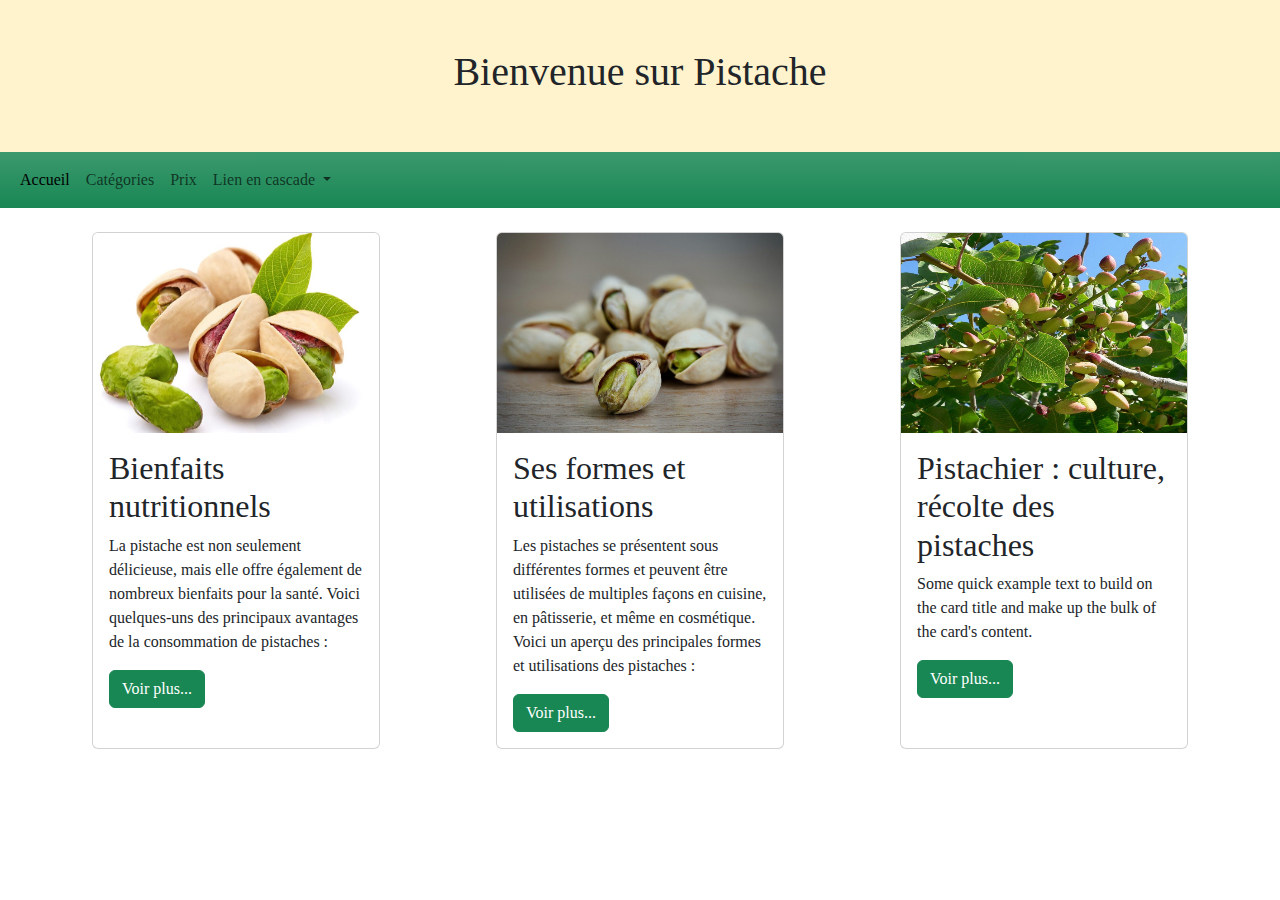
==== Pistache.html @ 4eb022e9 "first commit" ====
<!DOCTYPE html>
<html lang="fr">
<head>
    <meta charset="UTF-8">
    <meta name="viewport" content="width=device-width, initial-scale=1.0">
    <title>La Pistache</title>
    <link rel="stylesheet" href="css\Pistache.css">
    <link href="https://cdn.jsdelivr.net/npm/bootstrap@5.3.3/dist/css/bootstrap.min.css" rel="stylesheet" integrity="sha384-QWTKZyjpPEjISv5WaRU9OFeRpok6YctnYmDr5pNlyT2bRjXh0JMhjY6hW+ALEwIH" crossorigin="anonymous">
</head>
<body>
    <header class="p-5 bg-warning-subtle">
        <h1 class="text-center">Bienvenue sur Pistache</h1>
    </header>
    <nav class="navbar navbar-expand-lg bg-success bg-gradient">
        <div class="container-fluid">
          <button class="navbar-toggler" type="button" data-bs-toggle="collapse" data-bs-target="#navbarNavDropdown" aria-controls="navbarNavDropdown" aria-expanded="false" aria-label="Toggle navigation">
            <span class="navbar-toggler-icon"></span>
          </button>
          <div class="collapse navbar-collapse" id="navbarNavDropdown">
            <ul class="navbar-nav">
              <li class="nav-item">
                <a class="nav-link active" aria-current="page" href="#">Accueil</a>
              </li>
              <li class="nav-item">
                <a class="nav-link" href="#">Catégories</a>
              </li>
              <li class="nav-item">
                <a class="nav-link" href="#">Prix</a>
              </li>
              <li class="nav-item dropdown">
                <a class="nav-link dropdown-toggle" href="#" role="button" data-bs-toggle="dropdown" aria-expanded="false">
                  Lien en cascade
                </a>
                <ul class="dropdown-menu bg-success bg-gradient">
                  <li><a class="dropdown-item" href="#">Action</a></li>
                  <li><a class="dropdown-item" href="#">Réaction</a></li>
                  <li><a class="dropdown-item" href="#">Et Voilà...</a></li>
                </ul>
              </li>
            </ul>
          </div>
        </div>
      </nav>
    <main>
        <section class="sectioncard">
            <div class="card m-4" style="width: 18rem;">
                <img src="img\les-bienfaits-sante-de-la-pistache.jpeg" class="card-img-top" alt="...">
                <div class="card-body">
                    <h2>Bienfaits nutritionnels</h2>
                  <p class="card-text">La pistache est non seulement délicieuse, mais elle offre également de nombreux bienfaits pour la santé. Voici quelques-uns des principaux avantages de la consommation de pistaches :</p>
                  <a href="#" class="btn btn-success">Voir plus...</a>
                </div>
              </div>
              <div class="card m-4" style="width: 18rem;">
                <img src="img\pistache.jpg" class="card-img-top" alt="...">
                <div class="card-body">
                    <h2>Ses formes et utilisations</h2>
                  <p class="card-text">Les pistaches se présentent sous différentes formes et peuvent être utilisées de multiples façons en cuisine, en pâtisserie, et même en cosmétique. Voici un aperçu des principales formes et utilisations des pistaches :</p>
                  <a href="#" class="btn btn-success">Voir plus...</a>
                </div>
              </div>
              <div class="card m-4" style="width: 18rem;">
                <img src="img\Pistacio_.jpg" class="card-img-top" alt="...">
                <div class="card-body">
                    <h2>Pistachier : culture, récolte des pistaches</h2>
                  <p class="card-text">Some quick example text to build on the card title and make up the bulk of the card's content.</p>
                  <a href="#" class="btn btn-success">Voir plus...</a>
                </div>
              </div> 
        </section>
    </main>





    <script src="js\Pistache.js"></script>
    <script src="https://cdn.jsdelivr.net/npm/bootstrap@5.3.3/dist/js/bootstrap.bundle.min.js" integrity="sha384-YvpcrYf0tY3lHB60NNkmXc5s9fDVZLESaAA55NDzOxhy9GkcIdslK1eN7N6jIeHz" crossorigin="anonymous"></script>
</body>
</html>
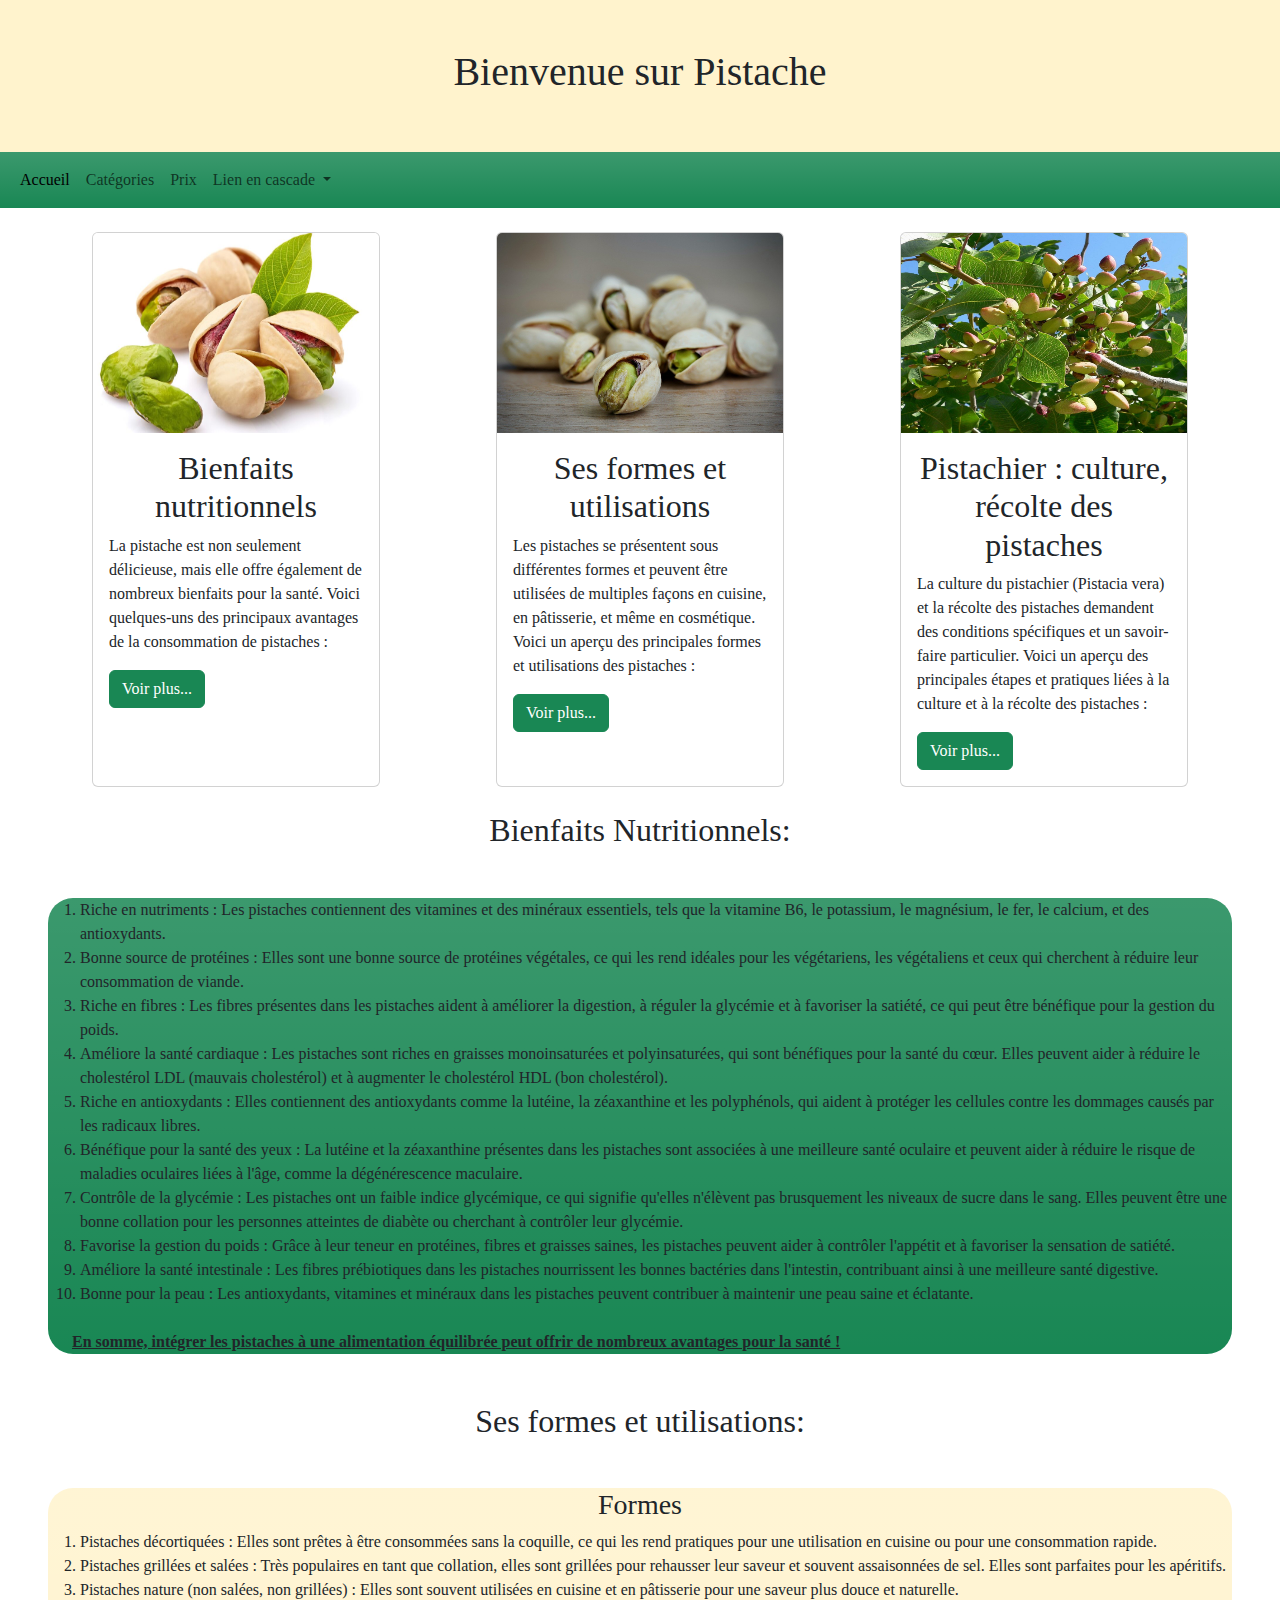
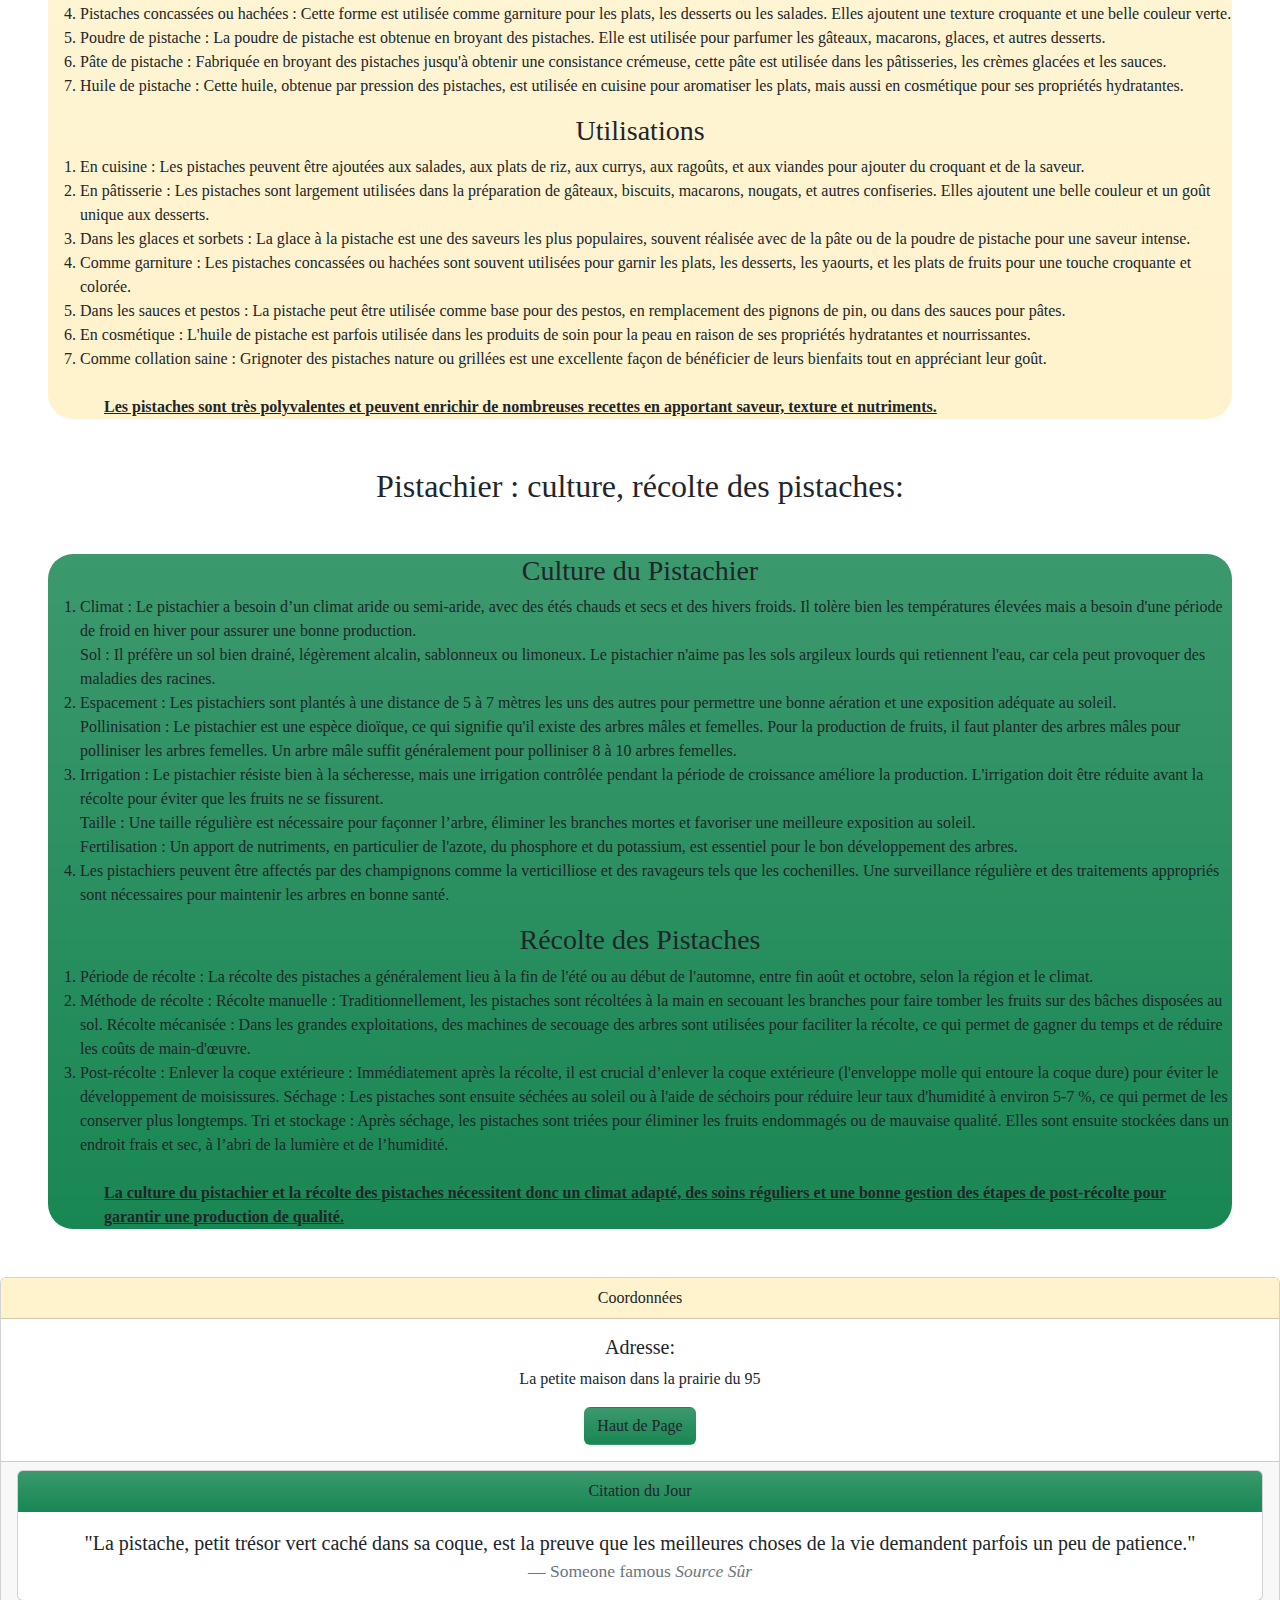
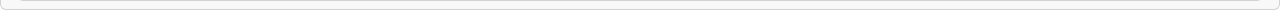
==== commit 6e93e705: "almostDone" ====
--- a/Pistache.html
+++ b/Pistache.html
@@ -44,31 +44,126 @@
     <main>
         <section class="sectioncard">
             <div class="card m-4" style="width: 18rem;">
-                <img src="img\les-bienfaits-sante-de-la-pistache.jpeg" class="card-img-top" alt="...">
+                <img src="img\les-bienfaits-sante-de-la-pistache.jpeg" class="card-img-top" alt="Plusieurs magnifiques pistaches décorer de feuilles ">
                 <div class="card-body">
                     <h2>Bienfaits nutritionnels</h2>
                   <p class="card-text">La pistache est non seulement délicieuse, mais elle offre également de nombreux bienfaits pour la santé. Voici quelques-uns des principaux avantages de la consommation de pistaches :</p>
-                  <a href="#" class="btn btn-success">Voir plus...</a>
+                  <a href="#Bienfaits" class="btn btn-success">Voir plus...</a>
                 </div>
               </div>
               <div class="card m-4" style="width: 18rem;">
-                <img src="img\pistache.jpg" class="card-img-top" alt="...">
+                <img src="img\pistache.jpg" class="card-img-top" alt="Un petit tas de pistache poser sur du parquet marron">
                 <div class="card-body">
                     <h2>Ses formes et utilisations</h2>
                   <p class="card-text">Les pistaches se présentent sous différentes formes et peuvent être utilisées de multiples façons en cuisine, en pâtisserie, et même en cosmétique. Voici un aperçu des principales formes et utilisations des pistaches :</p>
-                  <a href="#" class="btn btn-success">Voir plus...</a>
+                  <a href="#Formes" class="btn btn-success">Voir plus...</a>
                 </div>
               </div>
               <div class="card m-4" style="width: 18rem;">
-                <img src="img\Pistacio_.jpg" class="card-img-top" alt="...">
+                <img src="img\Pistacio_.jpg" class="card-img-top" alt="Une branche d'un jolie pistachier pleine de feuilles et de pistaches encore accrocher">
                 <div class="card-body">
                     <h2>Pistachier : culture, récolte des pistaches</h2>
-                  <p class="card-text">Some quick example text to build on the card title and make up the bulk of the card's content.</p>
-                  <a href="#" class="btn btn-success">Voir plus...</a>
+                  <p class="card-text">La culture du pistachier (Pistacia vera) et la récolte des pistaches demandent des conditions spécifiques et un savoir-faire particulier. Voici un aperçu des principales étapes et pratiques liées à la culture et à la récolte des pistaches :</p>
+                  <a href="#Pistachier" class="btn btn-success">Voir plus...</a>
                 </div>
               </div> 
         </section>
+        <section>
+            <h2 id="Bienfaits">Bienfaits Nutritionnels:</h2>
+            <article class="Texte m-5 bg-success bg-gradient">
+                
+                <ol>
+                    <li> Riche en nutriments : Les pistaches contiennent des vitamines et des minéraux essentiels, tels que la vitamine B6, le potassium, le magnésium, le fer, le calcium, et des antioxydants.</li>
+                    <li> Bonne source de protéines : Elles sont une bonne source de protéines végétales, ce qui les rend idéales pour les végétariens, les végétaliens et ceux qui cherchent à réduire leur consommation de viande.</li>
+                    <li> Riche en fibres : Les fibres présentes dans les pistaches aident à améliorer la digestion, à réguler la glycémie et à favoriser la satiété, ce qui peut être bénéfique pour la gestion du poids.</li>
+                    <li> Améliore la santé cardiaque : Les pistaches sont riches en graisses monoinsaturées et polyinsaturées, qui sont bénéfiques pour la santé du cœur. Elles peuvent aider à réduire le cholestérol LDL (mauvais cholestérol) et à augmenter le cholestérol HDL (bon cholestérol).</li>
+                    <li> Riche en antioxydants : Elles contiennent des antioxydants comme la lutéine, la zéaxanthine et les polyphénols, qui aident à protéger les cellules contre les dommages causés par les radicaux libres.</li>
+                    <li> Bénéfique pour la santé des yeux : La lutéine et la zéaxanthine présentes dans les pistaches sont associées à une meilleure santé oculaire et peuvent aider à réduire le risque de maladies oculaires liées à l'âge, comme la dégénérescence maculaire.</li>
+                    <li> Contrôle de la glycémie : Les pistaches ont un faible indice glycémique, ce qui signifie qu'elles n'élèvent pas brusquement les niveaux de sucre dans le sang. Elles peuvent être une bonne collation pour les personnes atteintes de diabète ou cherchant à contrôler leur glycémie.</li>
+                    <li> Favorise la gestion du poids : Grâce à leur teneur en protéines, fibres et graisses saines, les pistaches peuvent aider à contrôler l'appétit et à favoriser la sensation de satiété.</li>
+                    <li> Améliore la santé intestinale : Les fibres prébiotiques dans les pistaches nourrissent les bonnes bactéries dans l'intestin, contribuant ainsi à une meilleure santé digestive.</li>
+                    <li> Bonne pour la peau : Les antioxydants, vitamines et minéraux dans les pistaches peuvent contribuer à maintenir une peau saine et éclatante.</li>
+                </ol>
+                <p class="m-4"><u><strong>En somme, intégrer les pistaches à une alimentation équilibrée peut offrir de nombreux avantages pour la santé !</strong></u></p>
+            </article>
+            <h2 id="Formes">Ses formes et utilisations:</h2>
+            <article class="Texte m-5 bg-warning-subtle bg-gradient">
+                <h3>Formes</h3>
+                <ol>
+                    <li>Pistaches décortiquées : Elles sont prêtes à être consommées sans la coquille, ce qui les rend pratiques pour une utilisation en cuisine ou pour une consommation rapide.</li>
+                    <li>Pistaches grillées et salées : Très populaires en tant que collation, elles sont grillées pour rehausser leur saveur et souvent assaisonnées de sel. Elles sont parfaites pour les apéritifs.</li>
+                    <li>Pistaches nature (non salées, non grillées) : Elles sont souvent utilisées en cuisine et en pâtisserie pour une saveur plus douce et naturelle.</li>
+                    <li>Pistaches concassées ou hachées : Cette forme est utilisée comme garniture pour les plats, les desserts ou les salades. Elles ajoutent une texture croquante et une belle couleur verte.</li>
+                    <li>Poudre de pistache : La poudre de pistache est obtenue en broyant des pistaches. Elle est utilisée pour parfumer les gâteaux, macarons, glaces, et autres desserts.</li>
+                    <li>Pâte de pistache : Fabriquée en broyant des pistaches jusqu'à obtenir une consistance crémeuse, cette pâte est utilisée dans les pâtisseries, les crèmes glacées et les sauces.</li>
+                    <li>Huile de pistache : Cette huile, obtenue par pression des pistaches, est utilisée en cuisine pour aromatiser les plats, mais aussi en cosmétique pour ses propriétés hydratantes.</li>
+                </ol>
+                <h3>Utilisations</h3>
+                <ol>                  
+                    <li>En cuisine : Les pistaches peuvent être ajoutées aux salades, aux plats de riz, aux currys, aux ragoûts, et aux viandes pour ajouter du croquant et de la saveur.</li>
+                    <li>En pâtisserie : Les pistaches sont largement utilisées dans la préparation de gâteaux, biscuits, macarons, nougats, et autres confiseries. Elles ajoutent une belle couleur et un goût unique aux desserts.</li>
+                    <li>Dans les glaces et sorbets : La glace à la pistache est une des saveurs les plus populaires, souvent réalisée avec de la pâte ou de la poudre de pistache pour une saveur intense.</li>
+                    <li>Comme garniture : Les pistaches concassées ou hachées sont souvent utilisées pour garnir les plats, les desserts, les yaourts, et les plats de fruits pour une touche croquante et colorée.</li>
+                    <li>Dans les sauces et pestos : La pistache peut être utilisée comme base pour des pestos, en remplacement des pignons de pin, ou dans des sauces pour pâtes.</li>
+                    <li>En cosmétique : L'huile de pistache est parfois utilisée dans les produits de soin pour la peau en raison de ses propriétés hydratantes et nourrissantes.</li>
+                    <li>Comme collation saine : Grignoter des pistaches nature ou grillées est une excellente façon de bénéficier de leurs bienfaits tout en appréciant leur goût.</li>
+                    <p class="m-4"><u><strong>Les pistaches sont très polyvalentes et peuvent enrichir de nombreuses recettes en apportant saveur, texture et nutriments.</strong></u></p>
+                </ol>
+            </article>
+            <h2 id="Pistachier">Pistachier : culture, récolte des pistaches:</h2>
+            <article class="Texte m-5 bg-success bg-gradient">
+                <h3>Culture du Pistachier</h3>
+                <ol>
+                    <li>Climat : Le pistachier a besoin d’un climat aride ou semi-aride, avec des étés chauds et secs et des hivers froids. Il tolère bien les températures élevées mais a besoin d'une période de froid en hiver pour assurer une bonne production.<br>
+                        Sol : Il préfère un sol bien drainé, légèrement alcalin, sablonneux ou limoneux. Le pistachier n'aime pas les sols argileux lourds qui retiennent l'eau, car cela peut provoquer des maladies des racines.</li>
+                    <li>Espacement : Les pistachiers sont plantés à une distance de 5 à 7 mètres les uns des autres pour permettre une bonne aération et une exposition adéquate au soleil.<br>
+                        Pollinisation : Le pistachier est une espèce dioïque, ce qui signifie qu'il existe des arbres mâles et femelles. Pour la production de fruits, il faut planter des arbres mâles pour polliniser les arbres femelles. Un arbre mâle suffit généralement pour polliniser 8 à 10 arbres femelles.</li>
+                    <li>Irrigation : Le pistachier résiste bien à la sécheresse, mais une irrigation contrôlée pendant la période de croissance améliore la production. L'irrigation doit être réduite avant la récolte pour éviter que les fruits ne se fissurent.<br>
+                        Taille : Une taille régulière est nécessaire pour façonner l’arbre, éliminer les branches mortes et favoriser une meilleure exposition au soleil.<br>
+                        Fertilisation : Un apport de nutriments, en particulier de l'azote, du phosphore et du potassium, est essentiel pour le bon développement des arbres.</li>
+                    <li>Les pistachiers peuvent être affectés par des champignons comme la verticilliose et des ravageurs tels que les cochenilles. Une surveillance régulière et des traitements appropriés sont nécessaires pour maintenir les arbres en bonne santé.</li>
+                </ol>
+                <h3>Récolte des Pistaches</h3>
+                <ol>
+                    <li>                    Période de récolte :
+                    La récolte des pistaches a généralement lieu à la fin de l'été ou au début de l'automne, entre fin août et octobre, selon la région et le climat.</li>
+                    <li>                Méthode de récolte :
+                    Récolte manuelle : Traditionnellement, les pistaches sont récoltées à la main en secouant les branches pour faire tomber les fruits sur des bâches disposées au sol.
+                    Récolte mécanisée : Dans les grandes exploitations, des machines de secouage des arbres sont utilisées pour faciliter la récolte, ce qui permet de gagner du temps et de réduire les coûts de main-d'œuvre.</li>
+                    <li>                Post-récolte :
+                    Enlever la coque extérieure : Immédiatement après la récolte, il est crucial d’enlever la coque extérieure (l'enveloppe molle qui entoure la coque dure) pour éviter le développement de moisissures.
+                    Séchage : Les pistaches sont ensuite séchées au soleil ou à l'aide de séchoirs pour réduire leur taux d'humidité à environ 5-7 %, ce qui permet de les conserver plus longtemps.
+                    Tri et stockage : Après séchage, les pistaches sont triées pour éliminer les fruits endommagés ou de mauvaise qualité. Elles sont ensuite stockées dans un endroit frais et sec, à l’abri de la lumière et de l’humidité.</li>
+                    <p class="m-4"><u><strong>La culture du pistachier et la récolte des pistaches nécessitent donc un climat adapté, des soins réguliers et une bonne gestion des étapes de post-récolte pour garantir une production de qualité.</strong></u></p>
+                </ol>
+            </article>
+        </section>
     </main>
+    <footer>
+        <div class="card text-center">
+            <div class="card-header bg-warning-subtle">
+              Coordonnées
+            </div>
+            <div class="card-body">
+              <h5 class="card-title">Adresse:</h5>
+              <p class="card-text">La petite maison dans la prairie du 95</p>
+              <a href="#" class="btn bg-success bg-gradient">Haut de Page</a>
+            </div>
+            <div class="card-footer text-body-secondary">
+                <div class="card">
+                    <div class="card-header bg-success bg-gradient">
+                      Citation du Jour
+                    </div>
+                    <div class="card-body">
+                      <blockquote class="blockquote mb-0">
+                        <p>"La pistache, petit trésor vert caché dans sa coque, est la preuve que les meilleures choses de la vie demandent parfois un peu de patience."</p>
+                        <footer class="blockquote-footer">Someone famous<cite title="Source Title"> Source Sûr</cite></footer>
+                      </blockquote>
+                    </div>
+                  </div>
+            </div>
+          </div>
+    </footer>
 
 
 
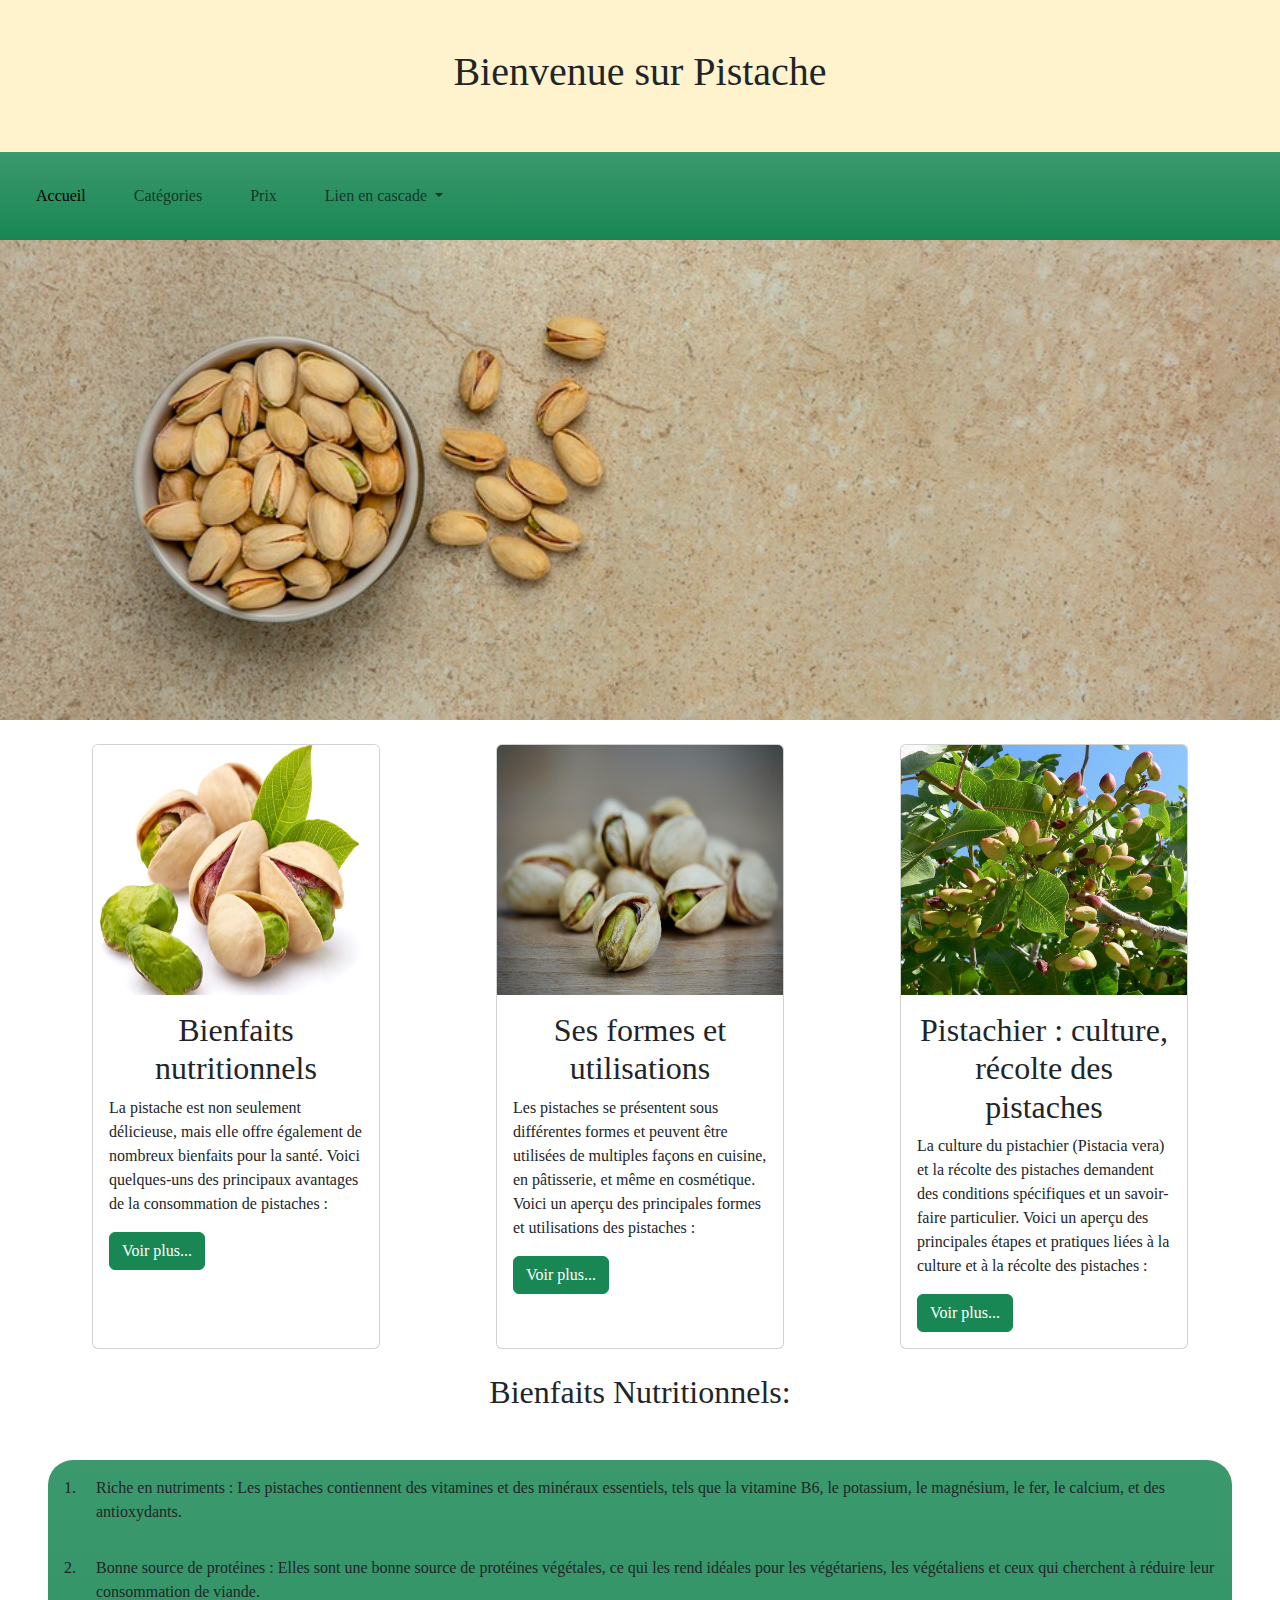
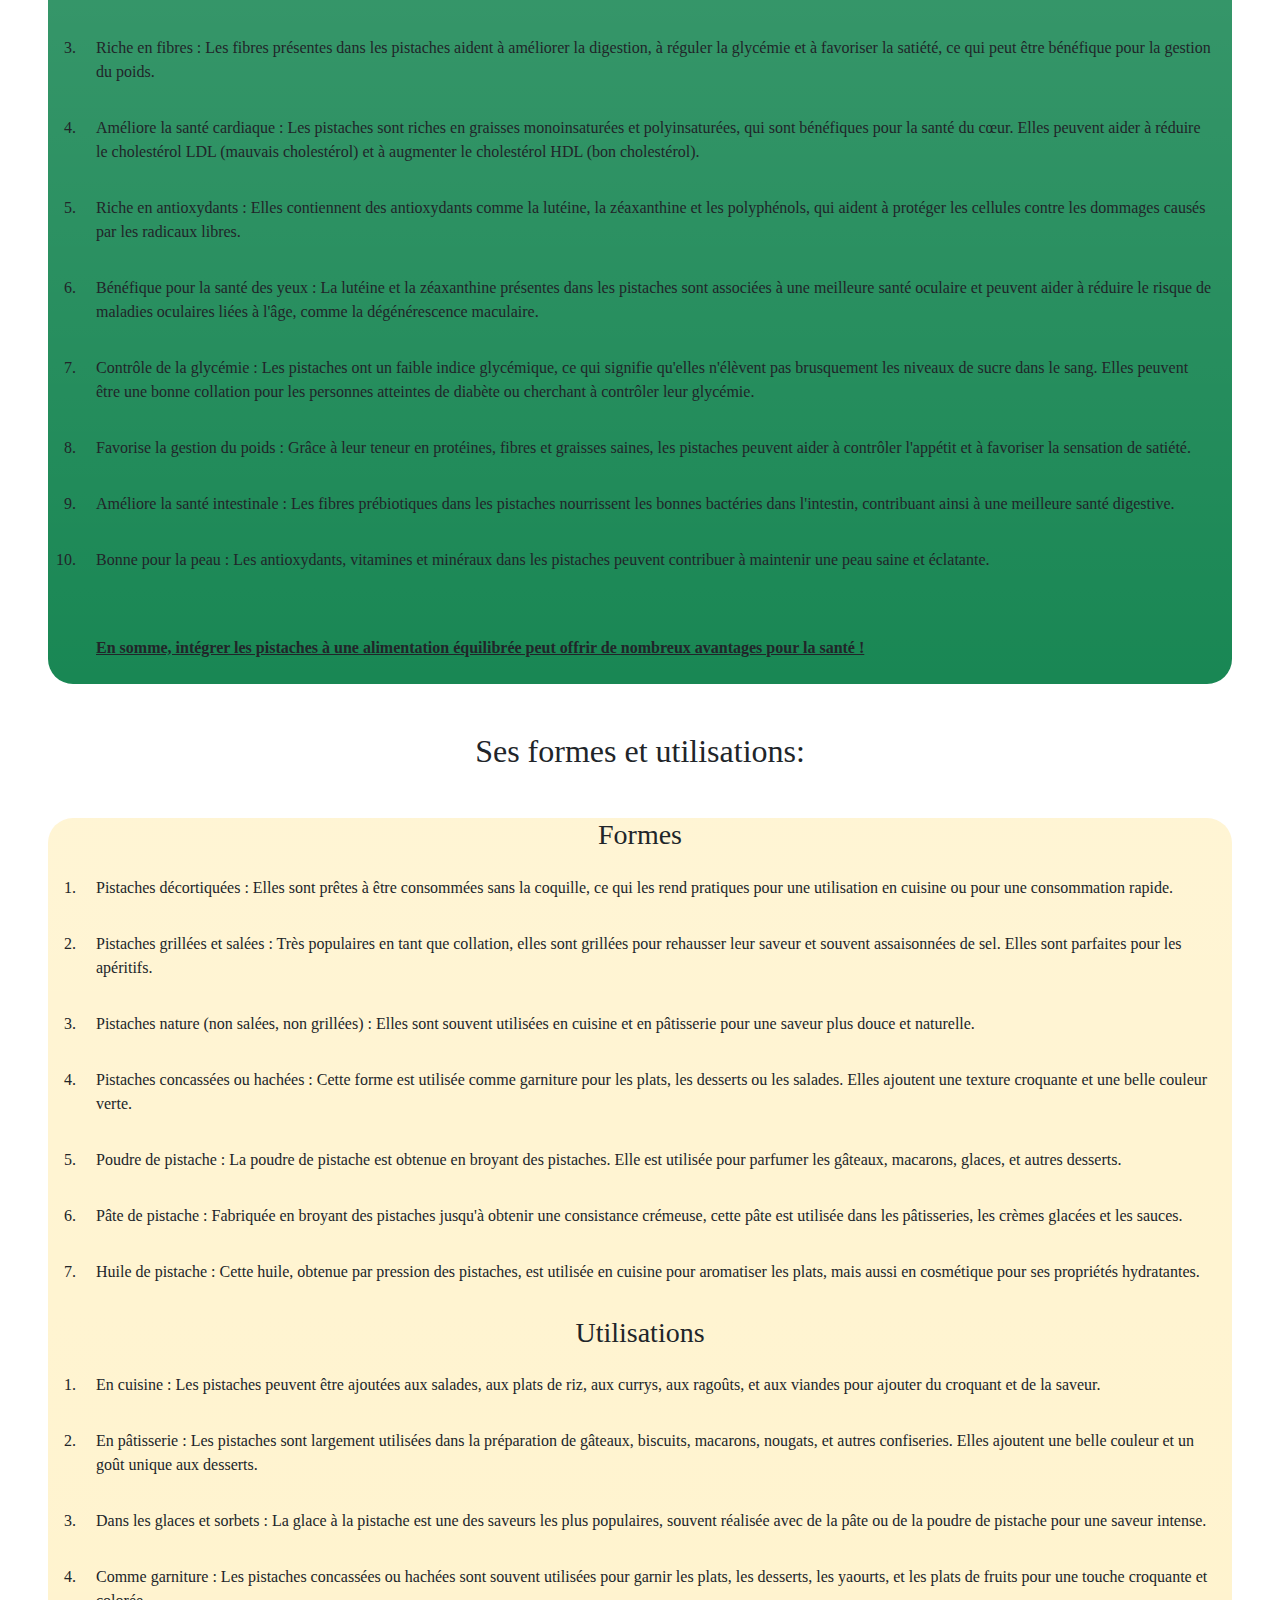
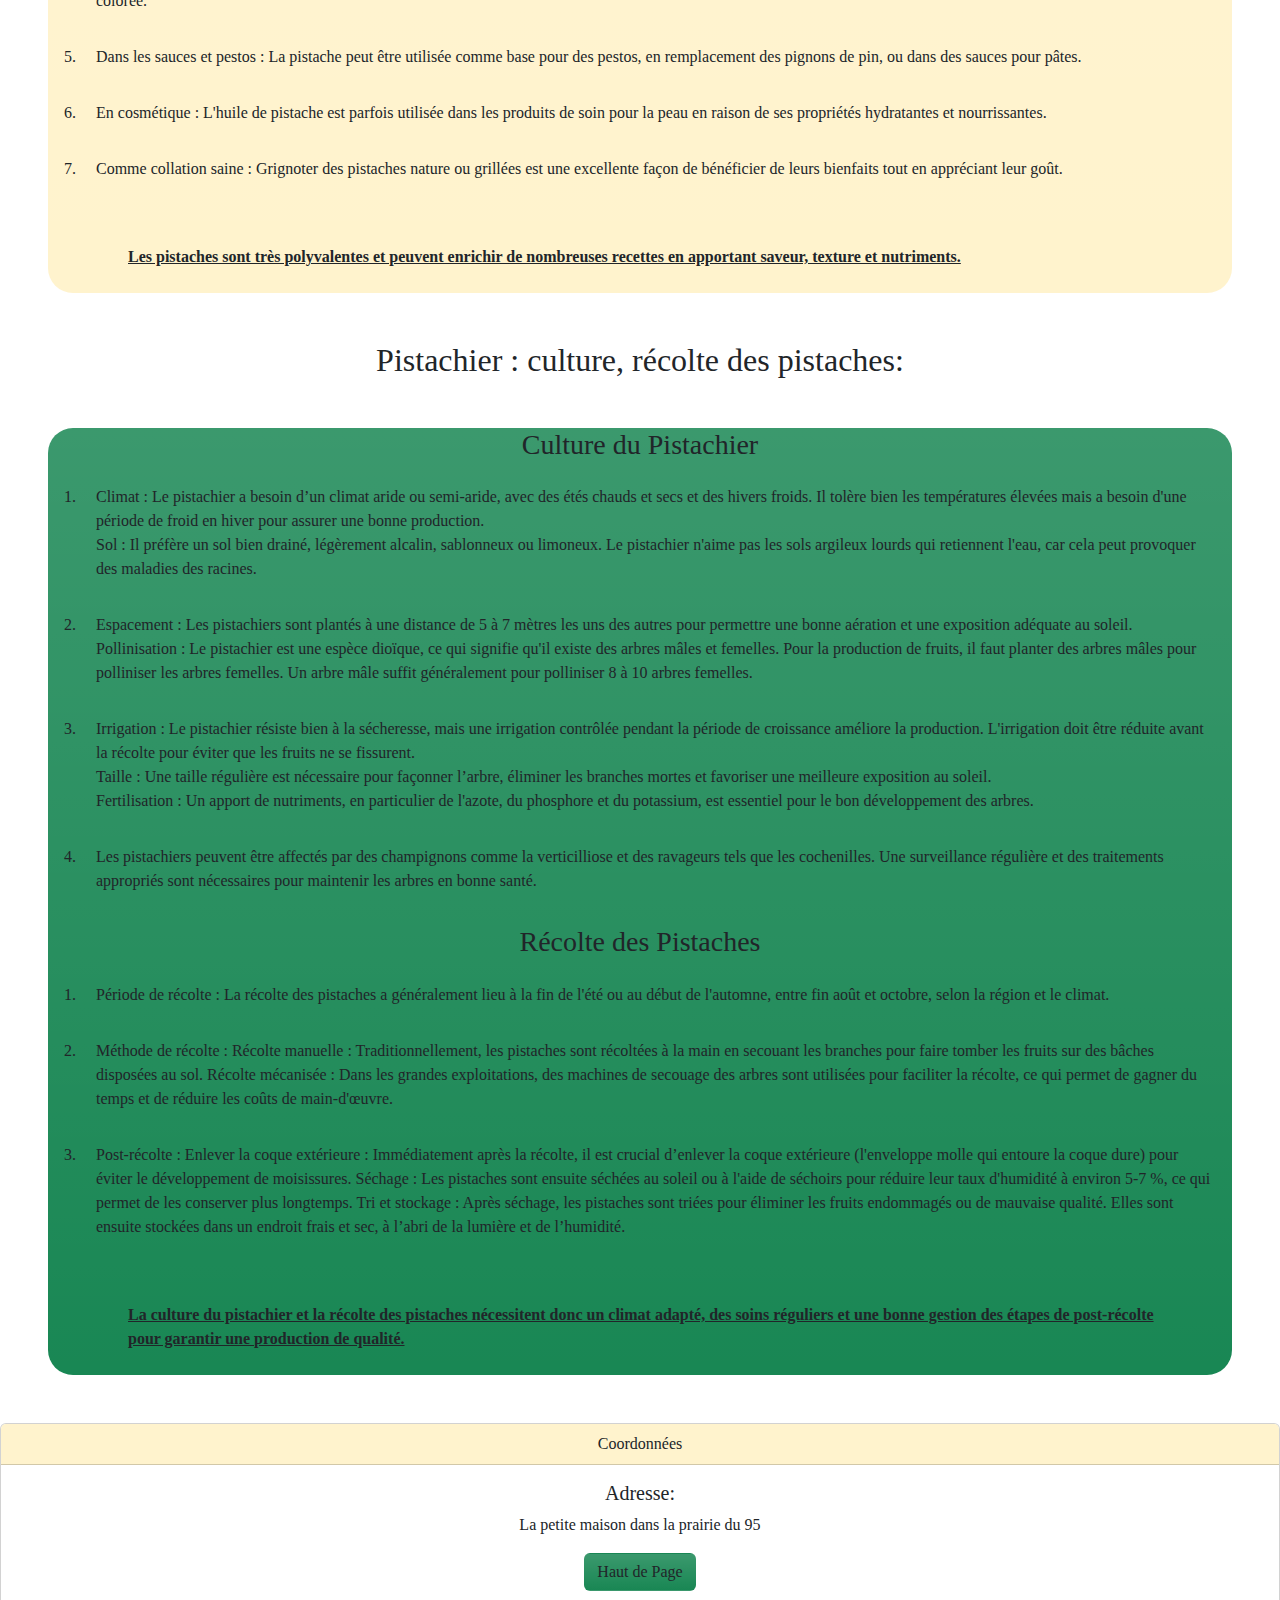
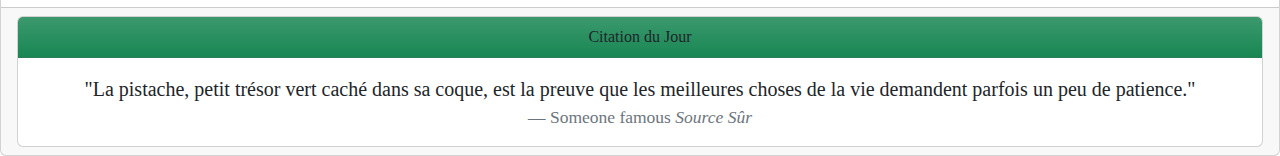
==== commit 12c6a555: "finish" ====
--- a/Pistache.html
+++ b/Pistache.html
@@ -41,6 +41,7 @@
           </div>
         </div>
       </nav>
+      <div class="bannière"></div>
     <main>
         <section class="sectioncard">
             <div class="card m-4" style="width: 18rem;">
@@ -84,7 +85,7 @@
                     <li> Améliore la santé intestinale : Les fibres prébiotiques dans les pistaches nourrissent les bonnes bactéries dans l'intestin, contribuant ainsi à une meilleure santé digestive.</li>
                     <li> Bonne pour la peau : Les antioxydants, vitamines et minéraux dans les pistaches peuvent contribuer à maintenir une peau saine et éclatante.</li>
                 </ol>
-                <p class="m-4"><u><strong>En somme, intégrer les pistaches à une alimentation équilibrée peut offrir de nombreux avantages pour la santé !</strong></u></p>
+                <p class="m-4 p-4"><u><strong>En somme, intégrer les pistaches à une alimentation équilibrée peut offrir de nombreux avantages pour la santé !</strong></u></p>
             </article>
             <h2 id="Formes">Ses formes et utilisations:</h2>
             <article class="Texte m-5 bg-warning-subtle bg-gradient">
@@ -107,7 +108,7 @@
                     <li>Dans les sauces et pestos : La pistache peut être utilisée comme base pour des pestos, en remplacement des pignons de pin, ou dans des sauces pour pâtes.</li>
                     <li>En cosmétique : L'huile de pistache est parfois utilisée dans les produits de soin pour la peau en raison de ses propriétés hydratantes et nourrissantes.</li>
                     <li>Comme collation saine : Grignoter des pistaches nature ou grillées est une excellente façon de bénéficier de leurs bienfaits tout en appréciant leur goût.</li>
-                    <p class="m-4"><u><strong>Les pistaches sont très polyvalentes et peuvent enrichir de nombreuses recettes en apportant saveur, texture et nutriments.</strong></u></p>
+                    <p class="m-4 p-4"><u><strong>Les pistaches sont très polyvalentes et peuvent enrichir de nombreuses recettes en apportant saveur, texture et nutriments.</strong></u></p>
                 </ol>
             </article>
             <h2 id="Pistachier">Pistachier : culture, récolte des pistaches:</h2>
@@ -134,7 +135,7 @@
                     Enlever la coque extérieure : Immédiatement après la récolte, il est crucial d’enlever la coque extérieure (l'enveloppe molle qui entoure la coque dure) pour éviter le développement de moisissures.
                     Séchage : Les pistaches sont ensuite séchées au soleil ou à l'aide de séchoirs pour réduire leur taux d'humidité à environ 5-7 %, ce qui permet de les conserver plus longtemps.
                     Tri et stockage : Après séchage, les pistaches sont triées pour éliminer les fruits endommagés ou de mauvaise qualité. Elles sont ensuite stockées dans un endroit frais et sec, à l’abri de la lumière et de l’humidité.</li>
-                    <p class="m-4"><u><strong>La culture du pistachier et la récolte des pistaches nécessitent donc un climat adapté, des soins réguliers et une bonne gestion des étapes de post-récolte pour garantir une production de qualité.</strong></u></p>
+                    <p class="m-4 p-4"><u><strong>La culture du pistachier et la récolte des pistaches nécessitent donc un climat adapté, des soins réguliers et une bonne gestion des étapes de post-récolte pour garantir une production de qualité.</strong></u></p>
                 </ol>
             </article>
         </section>
@@ -164,12 +165,6 @@
             </div>
           </div>
     </footer>
-
-
-
-
-
-    <script src="js\Pistache.js"></script>
     <script src="https://cdn.jsdelivr.net/npm/bootstrap@5.3.3/dist/js/bootstrap.bundle.min.js" integrity="sha384-YvpcrYf0tY3lHB60NNkmXc5s9fDVZLESaAA55NDzOxhy9GkcIdslK1eN7N6jIeHz" crossorigin="anonymous"></script>
 </body>
 </html>